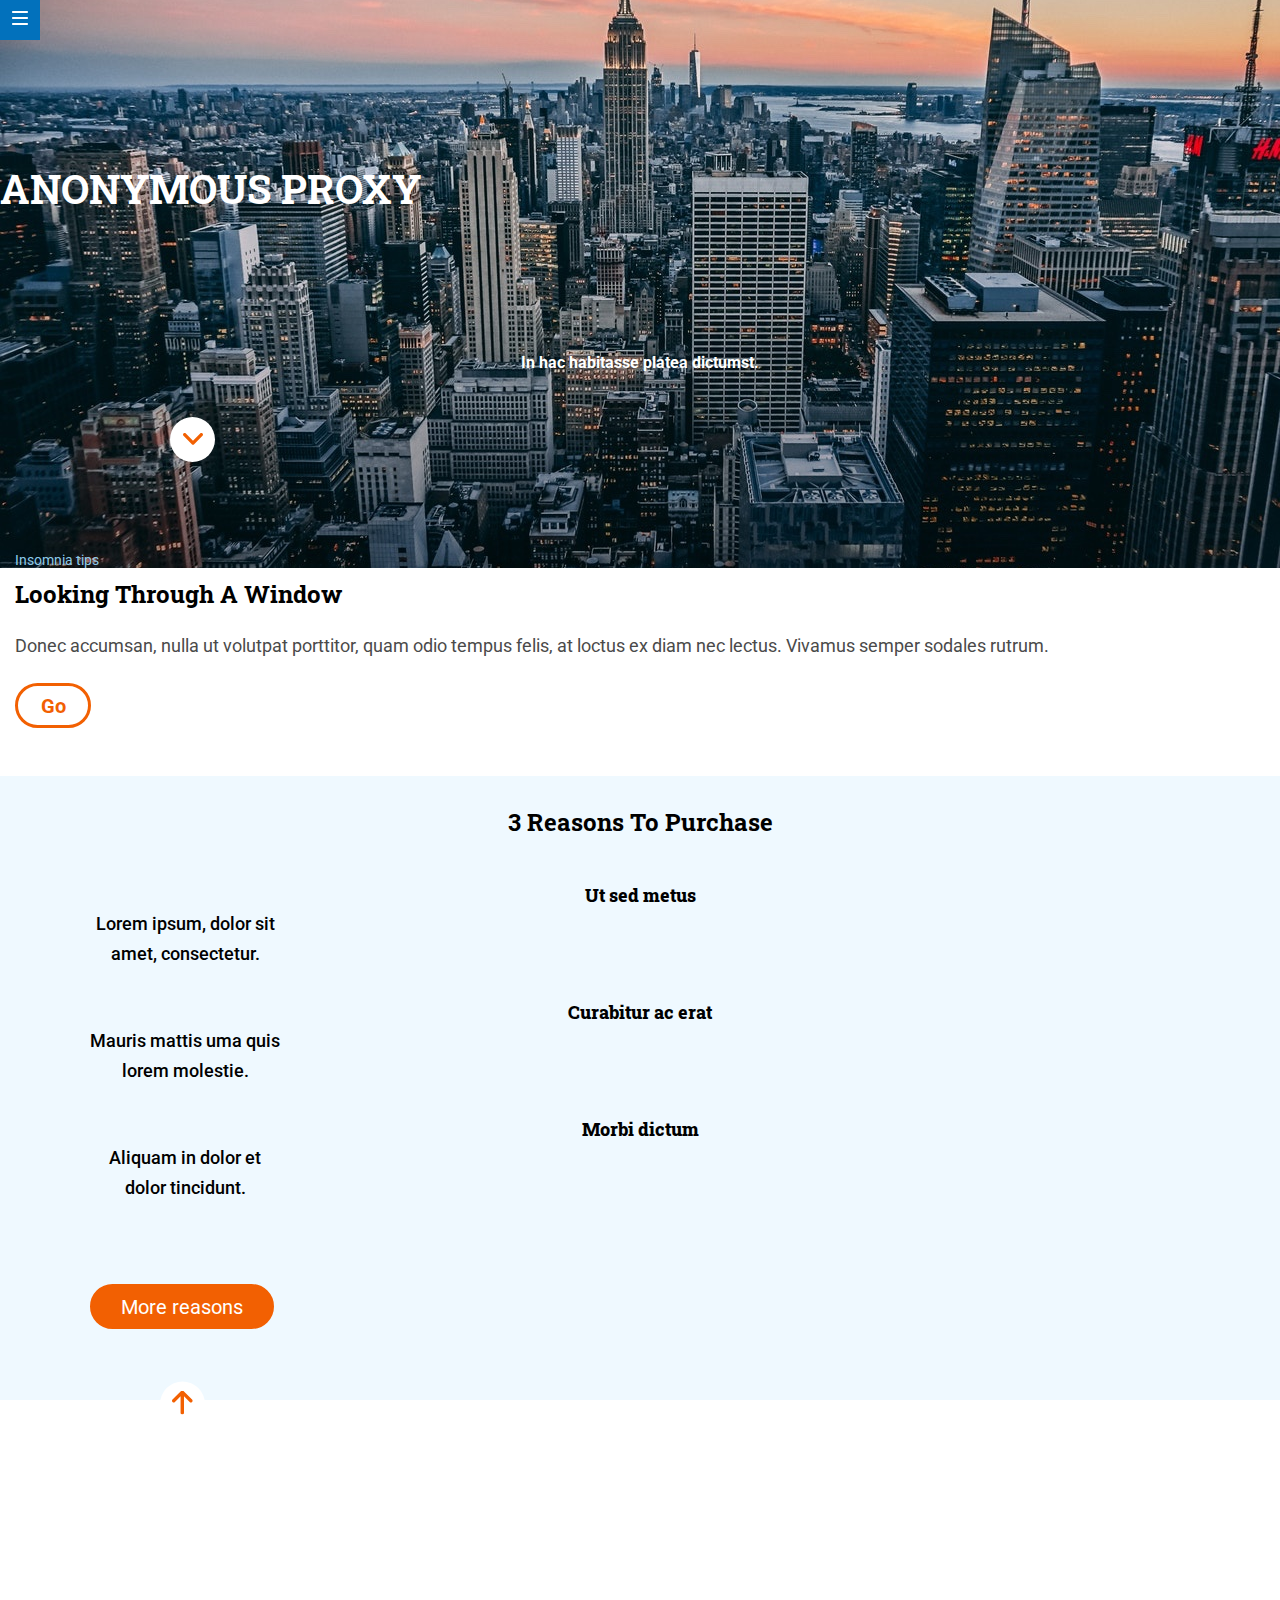
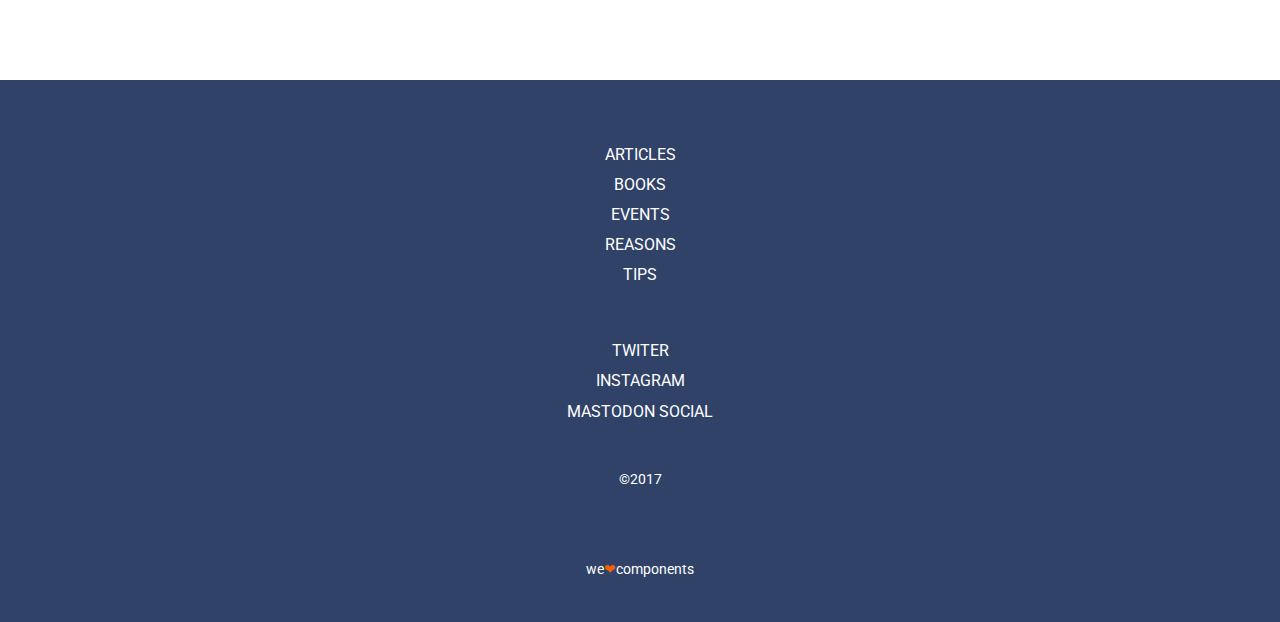
==== index.html @ ae569e5b "add css styles version mobile" ====
<!DOCTYPE html>
<html lang="en">

<head>
    <meta charset="UTF-8">
    <meta http-equiv="X-UA-Compatible" content="IE=edge">
    <meta name="viewport" content="width=device-width, initial-scale=1.0">
    <link rel="preconnect" href="https://fonts.googleapis.com">
    <link rel="preconnect" href="https://fonts.gstatic.com" crossorigin>
    <link
        href="https://fonts.googleapis.com/css2?family=Roboto+Slab:wght@700&family=Roboto:wght@300;400;500;700&display=swap"
        rel="stylesheet">
    <link rel="stylesheet" href="./styles/main.css">
    <title>Evaluación final - Modulo 01 - Denise Overbeck Troglio</title>
</head>

<body>
    <header>
        <nav>
            <ul class="menu">
                <li><img src="images/ico-menu.svg" alt="ícon menu"><a href="https://adalab.es/" target="_blank"></a></i>
                </li>
            </ul>
        </nav>
    </header>

    <img class="cover" src="images/cover.jpg" alt="Principal image website">
    <h1 class="title">Anonymous proxy</h1>
    <h2 class="subtitle">In hac habitasse platea dictumst.</h2>

    <nav>
        <ul class="circle">
            <li><img src="images/ico-scroll-down.svg" alt="scroll-down"><a href="#"></a></i></li>
        </ul>
    </nav>

    <section>
        <span class="tips">Insomnia tips</span>

        <h2 class="title_1">Looking through a window</h2>
        <article class="text">
            <p>Donec accumsan, nulla ut volutpat porttitor, quam odio tempus felis, at loctus ex diam nec lectus.
                Vivamus semper sodales rutrum. </p>
            <button class="go">Go</button>
        </article>
    </section>

    <section class="reasons">
        <h2 class="title_2">3 reasons to purchase</h2>

        <article>
            <h3 class="article_1">Ut sed metus</h3>
            <p class="one">Lorem ipsum, dolor sit amet, consectetur.</p>


            <article>
                <h3 class="article_2">Curabitur ac erat</h3>
                <p class="two">Mauris mattis uma quis lorem molestie.</p>


                <article>
                    <h3 class="article_3">Morbi dictum</h3>
                    <p class="three">Aliquam in dolor et dolor tincidunt.</p>
                </article>

                <button class="more">More reasons</button>
    </section>

    <nav>
        <ul class="top">
            <li><img src="images/ico-arrow.svg" alt="arrow"><a href="#"></a></i></li>
        </ul>
    </nav>

    <footer class="footer">


        <section class="section">
            <ul class="list">
                <li>Articles</li>
                <li>Books</li>
                <li>Events</li>
                <li>Reasons</li>
                <li>Tips</li>
            </ul>
            <ul class="list_2">
                <li>Twiter</li>
                <li>Instagram</li>
                <li>Mastodon social</li>
            </ul>
        </section>

        <span class="copyright">©2017</span>


        <span class="span"> we<span class="heart">❤︎</span class="span">components</span>
    </footer>

    <body>

</html>
---- styles/main.css ----
* {
  padding: 0;
  margin: 0;
  box-sizing: border-box;
}

.menu {
  list-style-type: none;
  width: 40px;
  height: 40px;
  background-color: #0271bc;
  display: flex;
  justify-content: center;
  align-items: center;
}

.cover {
  width: 100%;
  height: 568px;
  position: absolute;
  z-index: -1;
  top: 0;
  object-fit: cover;
}

.title {
  font-size: 40px;
  font-family: "Roboto Slab", serif;
  text-transform: uppercase;
  color: white;
  text-align: center;
  display: flex;
  justify-content: column;
  transform: translateY(230%);
}

.subtitle {
  font-family: "Roboto";
  color: white;
  font-size: 16px;
  text-align: center;
  padding-top: 260px;
}

.circle {
  background-color: white;
  width: 45px;
  height: 45px;
  border-radius: 22.5px;
  display: flex;
  justify-content: center;
  position: absolute;
  align-items: center;
  padding: 15px;
  margin: 45px 160px 15px 170px;
  list-style-type: none;
}

.tips {
  font-size: 14px;
  color: #8ccbea;
  padding: 180px 15px;
  font-family: "Roboto";
  display: flex;
}

.title_1 {
  font-family: "Roboto Slab", serif;
  font-size: 24px;
  text-transform: capitalize;
  padding: 30px 15px 45px;
  transform: translateY(-200px);
}

.text {
  font-size: 18px;
  font-family: "Roboto";
  color: #4a4a4a;
  padding: 30px 15px 45px;
  transform: translateY(-250px);
}

.go {
  background-color: white;
  border-radius: 22.5px;
  color: #f26002;
  font-family: "Roboto";
  font-size: 20px;
  border: solid 3px #f26002;
  width: 76px;
  height: 45px;
  font-weight: 700;
  transform: translateY(60%);
}

.reasons {
  background-color: #eff9ff;
  width: 100%;
  height: 624px;
  transform: translateY(-220px);
}

.title_2 {
  font-family: "Roboto Slab", serif;
  text-transform: capitalize;
  font-size: 24px;
  padding: 30px 15px 15px;
  text-align: center;
  color: #000000;
}

.article_1 {
  font-family: "Roboto Slab", serif;
  font-size: 18px;
  text-align: center;
  margin: 30px 0 0;
  font-weight: 800;
}

.one {
  font-size: 18px;
  font-family: "Roboto";
  text-align: center;
  width: 200px;
  height: 63px;
  padding: 2px;
  margin: 0 85px 0;
  line-height: 30px;
  font-weight: 500;
}

.article_2 {
  font-family: "Roboto Slab", serif;
  font-size: 18px;
  text-align: center;
  margin: 30px 0 0;
  font-weight: 800;
}

.two {
  font-size: 18px;
  font-family: "Roboto";
  text-align: center;
  width: 200px;
  height: 63px;
  padding: 2px;
  margin: 0 85px 0;
  line-height: 30px;
  font-weight: 500;
}

.article_3 {
  font-family: "Roboto Slab", serif;
  font-size: 18px;
  text-align: center;
  margin: 30px 0 0;
  font-weight: 800;
}

.three {
  font-size: 18px;
  font-family: "Roboto";
  text-align: center;
  width: 200px;
  height: 63px;
  padding: 2px;
  margin: 0 85px 0;
  line-height: 30px;
  font-weight: 500;
}

.more {
  background-color: #f26002;
  border: solid 2px #f26002;
  font-size: 20px;
  font-family: "Roboto";
  font-weight: 400;
  color: white;
  border-radius: 22.5px;
  width: 184px;
  height: 45px;
  display: flex;
  align-items: center;
  justify-content: center;
  margin: 80px 90px 30px;
}

.top {
  background-color: white;
  width: 45px;
  height: 45px;
  border-radius: 22.5px;
  list-style-type: none;
  display: flex;
  justify-content: center;
  transform: translateY(-530%);
  margin: 0 160px 15px 160px;
  align-items: center;
}

.footer {
  background-color: #304268;
  width: 100%;
  height: 100%;
}

.list {
  list-style-type: none;
  line-height: 1.88;
  font-size: 16px;
  font-family: "Roboto";
  text-transform: uppercase;
  color: white;
  display: flex;
  justify-content: center;
  flex-direction: column;
  align-items: center;
  text-align: center;
  padding: 60px 15px 45px;
}

.list_2 {
  list-style-type: none;
  line-height: 1.88;
  font-size: 16px;
  font-family: "Roboto";
  text-transform: uppercase;
  color: white;
  display: flex;
  justify-content: center;
  flex-direction: column;
  align-items: center;
  text-align: center;
  transform: translateY(-30%);
  padding: 60px 15px 45px;
}

.copyright {
  color: white;
  font-size: 14px;
  font-family: "Roboto";
  line-height: 2.14;
  display: flex;
  justify-content: center;
  flex-direction: column;
  align-items: center;
  text-align: center;
  transform: translateY(-220%);
}

.span {
  color: white;
  font-size: 14px;
  font-family: "Roboto";
  display: flex;
  justify-content: center;
  flex-direction: row;
  align-items: center;
  text-align: center;
  padding: 0 15px 45px 15px;
}

.heart {
  color: #f26002;
  display: flex;
  justify-content: space-evenly;
}
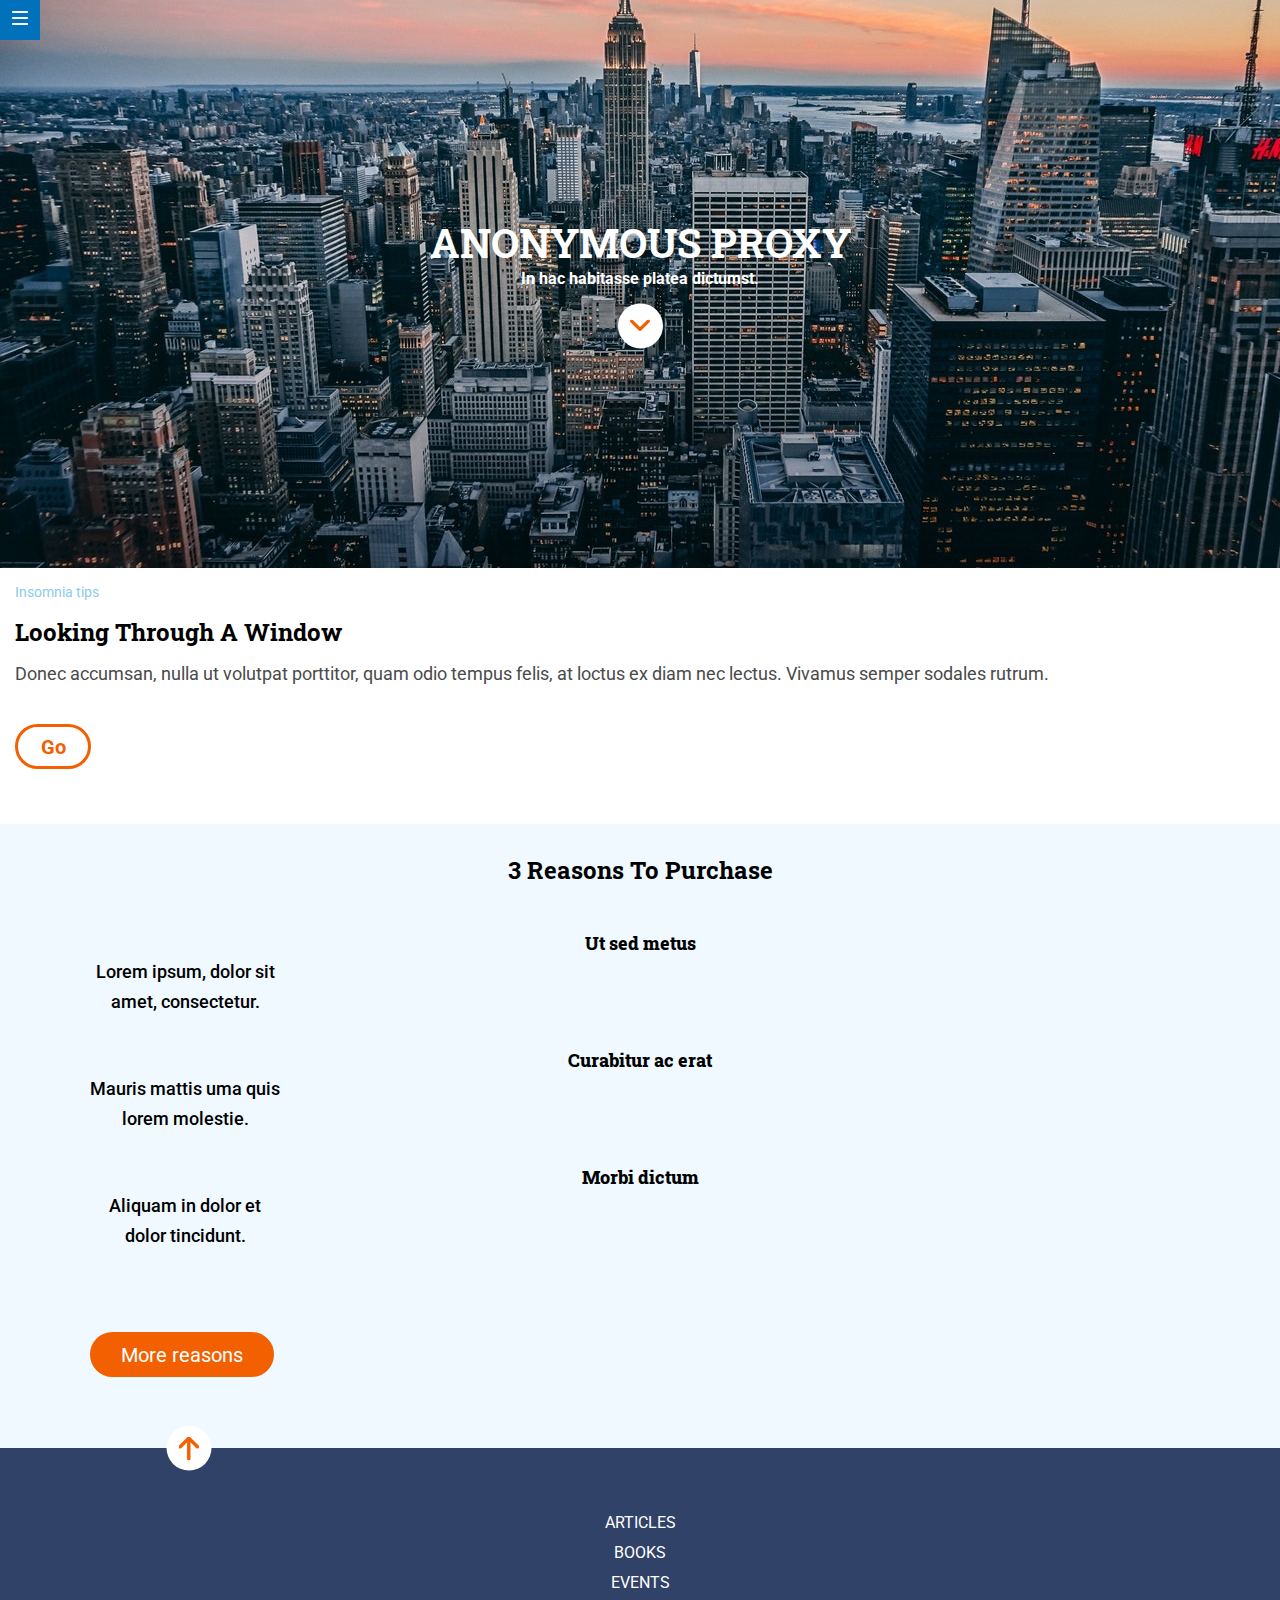
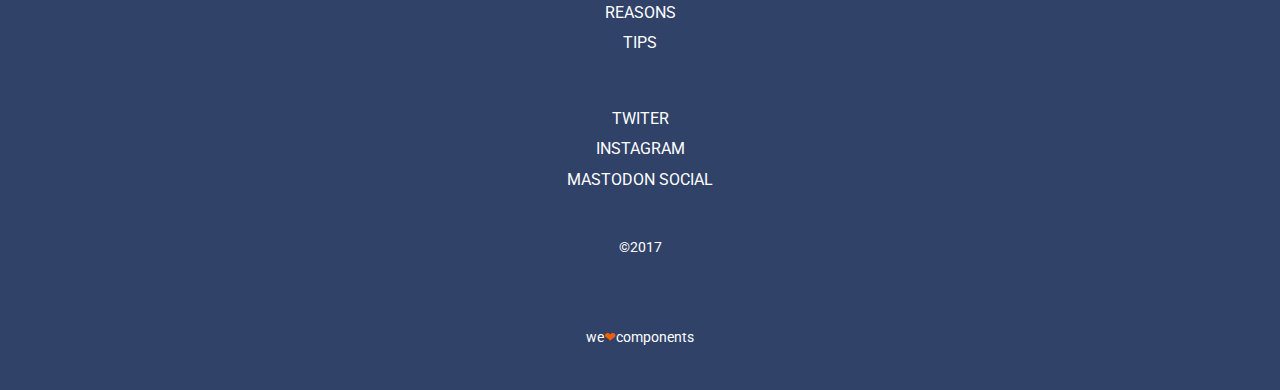
==== commit d0dbd03e: "add new styles" ====
--- a/index.html
+++ b/index.html
@@ -15,29 +15,29 @@
 </head>
 
 <body>
-    <header>
+    <header class="header">
         <nav>
             <ul class="menu">
-                <li><img src="images/ico-menu.svg" alt="ícon menu"><a href="https://adalab.es/" target="_blank"></a></i>
+                <li><a href="https://adalab.es/" target="_blank"><img src="./images/ico-menu.svg" alt="ícon menu"></a>
                 </li>
             </ul>
         </nav>
+        <article class="article">
+            <h1 class="title">Anonymous proxy</h1>
+            <h2 class="subtitle">In hac habitasse platea dictumst.</h2>
+
+            <ul class="circle">
+                <li><img src="images/ico-scroll-down.svg" alt="scroll-down"><a href="../index.html#window"></a></i></li>
+            </ul>
+        </article>
     </header>
 
-    <img class="cover" src="images/cover.jpg" alt="Principal image website">
-    <h1 class="title">Anonymous proxy</h1>
-    <h2 class="subtitle">In hac habitasse platea dictumst.</h2>
 
-    <nav>
-        <ul class="circle">
-            <li><img src="images/ico-scroll-down.svg" alt="scroll-down"><a href="#"></a></i></li>
-        </ul>
-    </nav>
 
     <section>
         <span class="tips">Insomnia tips</span>
 
-        <h2 class="title_1">Looking through a window</h2>
+        <h2 class="title_1" id="window">Looking through a window</h2>
         <article class="text">
             <p>Donec accumsan, nulla ut volutpat porttitor, quam odio tempus felis, at loctus ex diam nec lectus.
                 Vivamus semper sodales rutrum. </p>
@@ -66,11 +66,12 @@
                 <button class="more">More reasons</button>
     </section>
 
-    <nav>
-        <ul class="top">
-            <li><img src="images/ico-arrow.svg" alt="arrow"><a href="#"></a></i></li>
-        </ul>
-    </nav>
+
+    <section class="top">
+        <img src="images/ico-arrow.svg" alt="arrow"><a href="#"></a>
+    </section>
+
+
 
     <footer class="footer">
 
--- a/styles/main.css
+++ b/styles/main.css
@@ -4,6 +4,24 @@
   box-sizing: border-box;
 }
 
+.header {
+  background-image: url(/images/cover.jpg);
+  background-size: cover;
+  background-position: center;
+  background-repeat: no-repeat;
+  width: 100%;
+  height: 568px;
+  margin-bottom: 15px;
+}
+
+.article {
+  display: flex;
+  flex-direction: column;
+  transform: translateY(120%);
+  justify-content: center;
+  align-items: center;
+}
+
 .menu {
   list-style-type: none;
   width: 40px;
@@ -14,15 +32,6 @@
   align-items: center;
 }
 
-.cover {
-  width: 100%;
-  height: 568px;
-  position: absolute;
-  z-index: -1;
-  top: 0;
-  object-fit: cover;
-}
-
 .title {
   font-size: 40px;
   font-family: "Roboto Slab", serif;
@@ -31,7 +40,7 @@
   text-align: center;
   display: flex;
   justify-content: column;
-  transform: translateY(230%);
+  height: auto;
 }
 
 .subtitle {
@@ -39,7 +48,6 @@
   color: white;
   font-size: 16px;
   text-align: center;
-  padding-top: 260px;
 }
 
 .circle {
@@ -49,35 +57,31 @@
   border-radius: 22.5px;
   display: flex;
   justify-content: center;
-  position: absolute;
-  align-items: center;
-  padding: 15px;
-  margin: 45px 160px 15px 170px;
+  padding: 20px;
+  margin: 15px 160px 15px 160px;
+  align-items: center;
   list-style-type: none;
 }
 
 .tips {
   font-size: 14px;
   color: #8ccbea;
-  padding: 180px 15px;
-  font-family: "Roboto";
-  display: flex;
+  margin: 15px;
+  font-family: "Roboto";
 }
 
 .title_1 {
   font-family: "Roboto Slab", serif;
   font-size: 24px;
   text-transform: capitalize;
-  padding: 30px 15px 45px;
-  transform: translateY(-200px);
+  margin: 15px;
 }
 
 .text {
   font-size: 18px;
   font-family: "Roboto";
   color: #4a4a4a;
-  padding: 30px 15px 45px;
-  transform: translateY(-250px);
+  margin: 15px;
 }
 
 .go {
@@ -90,14 +94,13 @@
   width: 76px;
   height: 45px;
   font-weight: 700;
-  transform: translateY(60%);
+  margin: 40px 0 40px 0;
 }
 
 .reasons {
   background-color: #eff9ff;
   width: 100%;
   height: 624px;
-  transform: translateY(-220px);
 }
 
 .title_2 {
@@ -186,16 +189,15 @@
 }
 
 .top {
+  border-radius: 22.5px;
+  display: flex;
+  justify-content: center;
+  align-items: center;
+  position: absolute;
   background-color: white;
   width: 45px;
   height: 45px;
-  border-radius: 22.5px;
-  list-style-type: none;
-  display: flex;
-  justify-content: center;
-  transform: translateY(-530%);
-  margin: 0 160px 15px 160px;
-  align-items: center;
+  transform: translate(370%, -50%);
 }
 
 .footer {
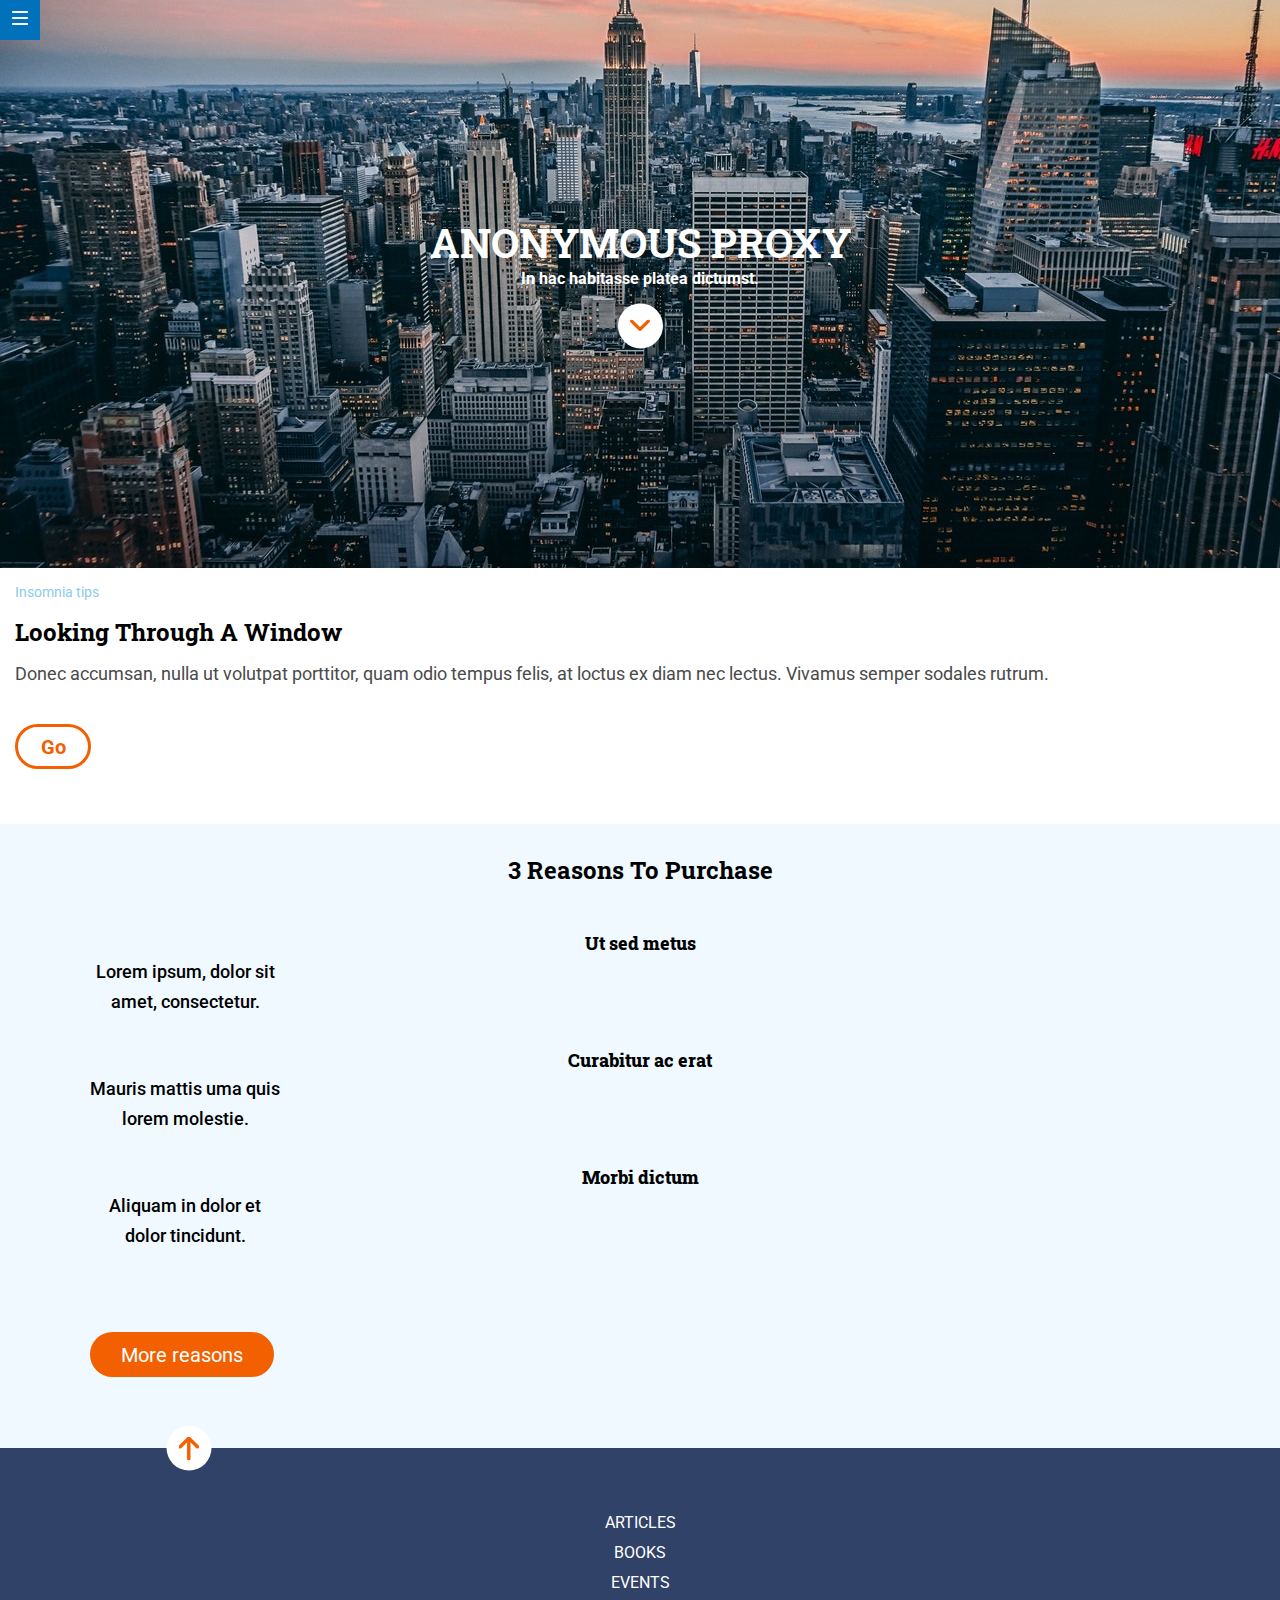
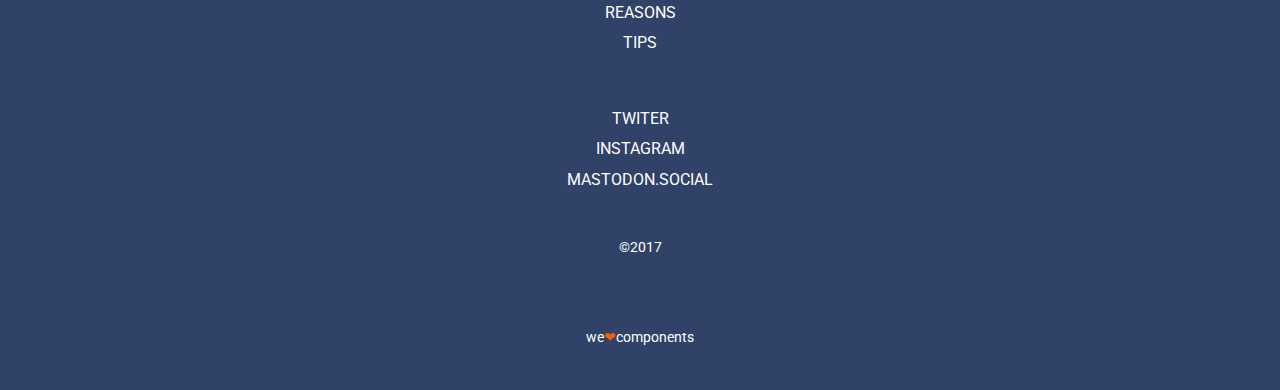
==== commit 58ef3739: "add links Adalab on footer" ====
--- a/index.html
+++ b/index.html
@@ -78,16 +78,17 @@
 
         <section class="section">
             <ul class="list">
-                <li>Articles</li>
-                <li>Books</li>
-                <li>Events</li>
-                <li>Reasons</li>
-                <li>Tips</li>
+                <li><a class="links" href="https://adalab.es/" target="_blank">Articles </a></li>
+                <li><a class="links" href="https://adalab.es/" target="_blank">Books</a></li>
+                <li><a class="links" href="https://adalab.es/" target="_blank">Events</a></li>
+                <li><a class="links" href="https://adalab.es/" target="_blank">Reasons</a></li>
+                <li><a class="links" href="https://adalab.es/" target="_blank">Tips</a></li>
             </ul>
+
             <ul class="list_2">
-                <li>Twiter</li>
-                <li>Instagram</li>
-                <li>Mastodon social</li>
+                <li><a class="links" href="https://adalab.es/" target="_blank">Twiter</a></li>
+                <li><a class="links" href="https://adalab.es/" target="_blank">Instagram</a></li>
+                <li><a class="links" href="https://adalab.es/" target="_blank">Mastodon.social</a></li>
             </ul>
         </section>
 
--- a/styles/main.css
+++ b/styles/main.css
@@ -237,6 +237,11 @@
   padding: 60px 15px 45px;
 }
 
+.links {
+ text-decoration: none;
+ color: white;
+}
+
 .copyright {
   color: white;
   font-size: 14px;
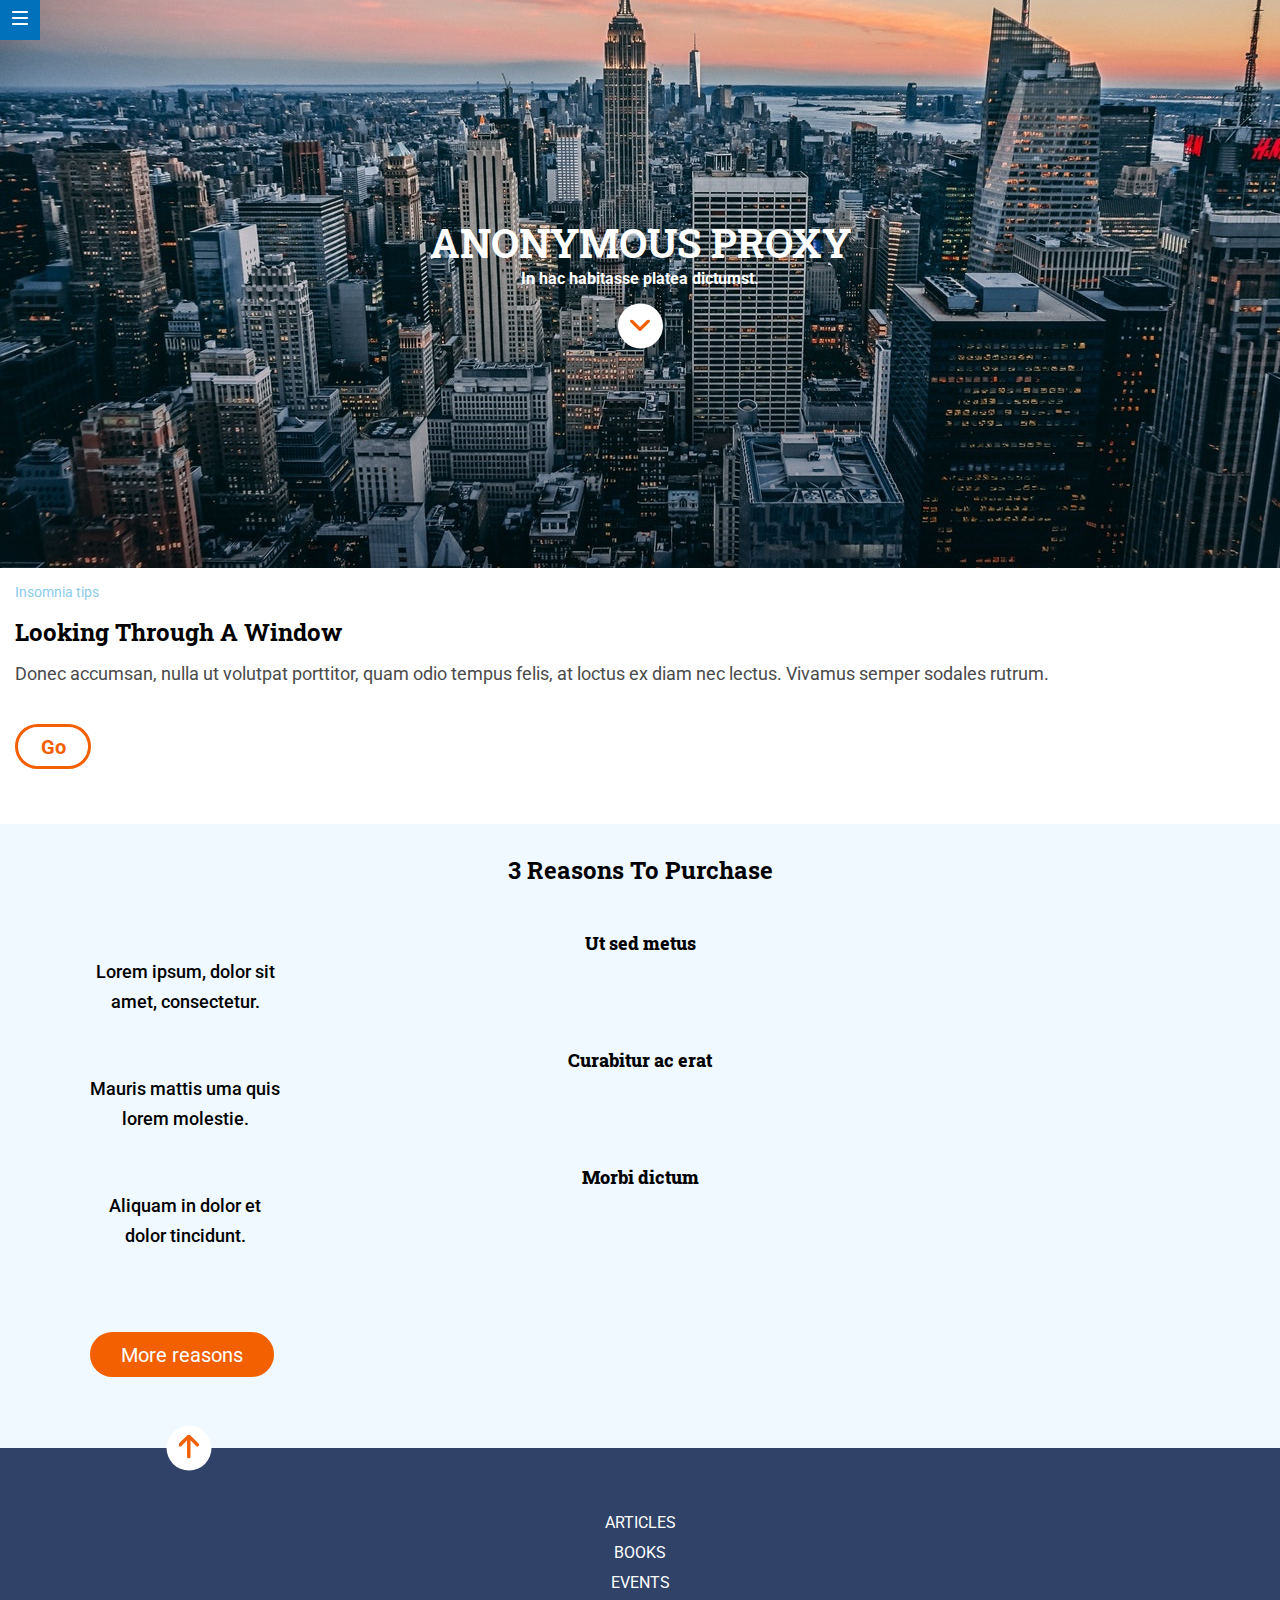
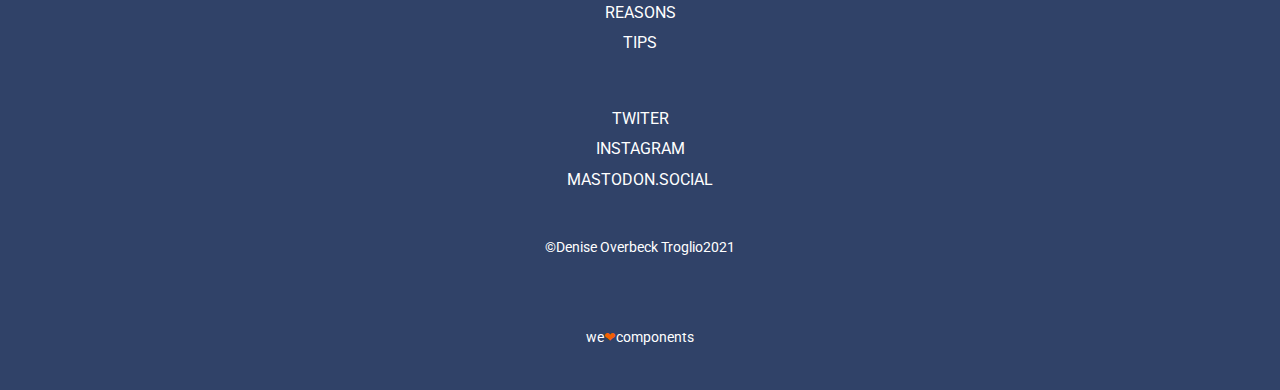
==== commit c8816ce4: "add animation footer" ====
--- a/index.html
+++ b/index.html
@@ -15,7 +15,7 @@
 </head>
 
 <body>
-    <header class="header">
+    <header class="header" id="initial">
         <nav>
             <ul class="menu">
                 <li><a href="https://adalab.es/" target="_blank"><img src="./images/ico-menu.svg" alt="ícon menu"></a>
@@ -27,7 +27,7 @@
             <h2 class="subtitle">In hac habitasse platea dictumst.</h2>
 
             <ul class="circle">
-                <li><img src="images/ico-scroll-down.svg" alt="scroll-down"><a href="../index.html#window"></a></i></li>
+                <li><a href="../index.html#3reasons"><img src="images/ico-scroll-down.svg" alt="scroll-down"></a></i>
             </ul>
         </article>
     </header>
@@ -37,16 +37,19 @@
     <section>
         <span class="tips">Insomnia tips</span>
 
-        <h2 class="title_1" id="window">Looking through a window</h2>
+        <h2 class="title_1">Looking through a window</h2>
         <article class="text">
             <p>Donec accumsan, nulla ut volutpat porttitor, quam odio tempus felis, at loctus ex diam nec lectus.
                 Vivamus semper sodales rutrum. </p>
+
             <button class="go">Go</button>
+
+
         </article>
     </section>
 
     <section class="reasons">
-        <h2 class="title_2">3 reasons to purchase</h2>
+        <h2 class="title_2" id="3reasons">3 reasons to purchase</h2>
 
         <article>
             <h3 class="article_1">Ut sed metus</h3>
@@ -68,7 +71,7 @@
 
 
     <section class="top">
-        <img src="images/ico-arrow.svg" alt="arrow"><a href="#"></a>
+        <a href="../index.html#initial"><img src="images/ico-arrow.svg" alt="arrow"></a>
     </section>
 
 
@@ -92,7 +95,7 @@
             </ul>
         </section>
 
-        <span class="copyright">©2017</span>
+        <span class="copyright">©Denise Overbeck Troglio2021</span>
 
 
         <span class="span"> we<span class="heart">❤︎</span class="span">components</span>
--- a/styles/main.css
+++ b/styles/main.css
@@ -198,6 +198,16 @@
   width: 45px;
   height: 45px;
   transform: translate(370%, -50%);
+animation-duration: 5s;
+  animation-name: intro;
+  animation-iteration-count: 1;
+  animation-timing-function: linear;
+}
+
+@keyframes intro {
+  from {
+    transform:rotate(360deg);
+  }
 }
 
 .footer {
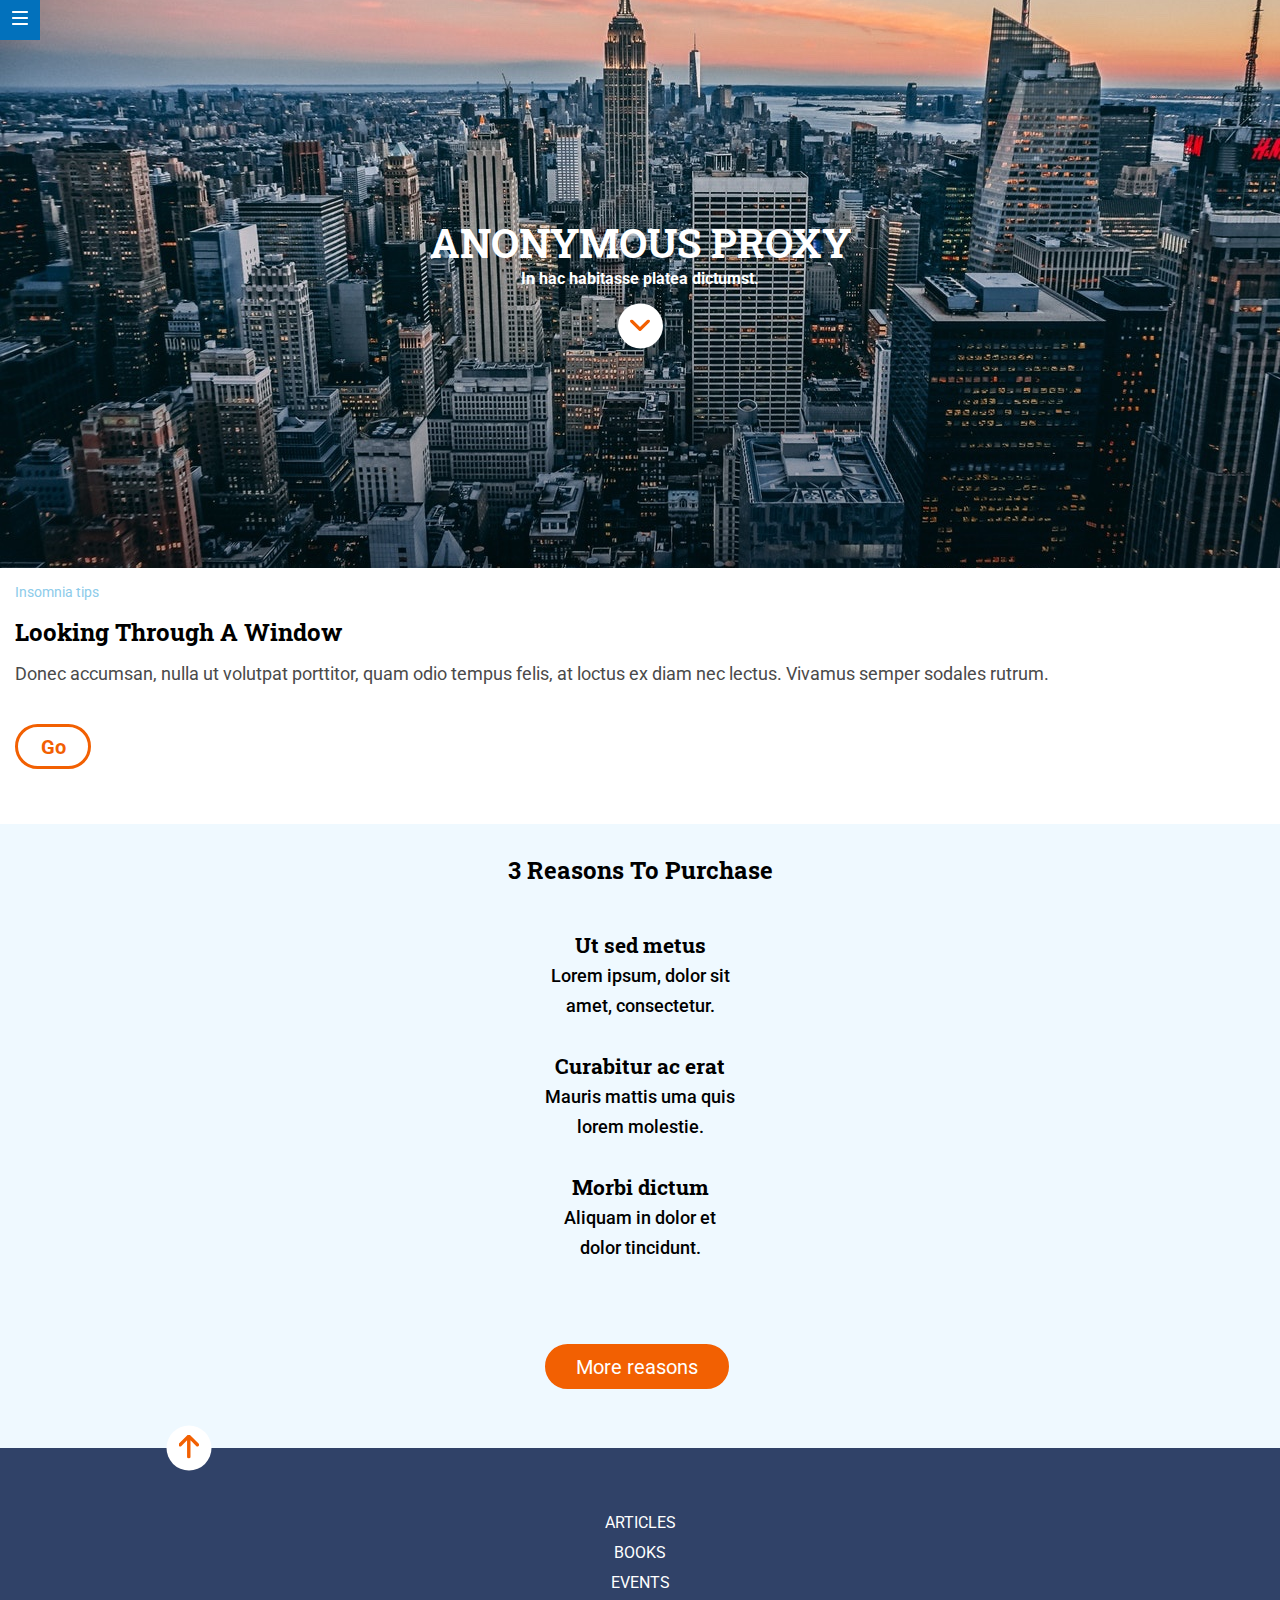
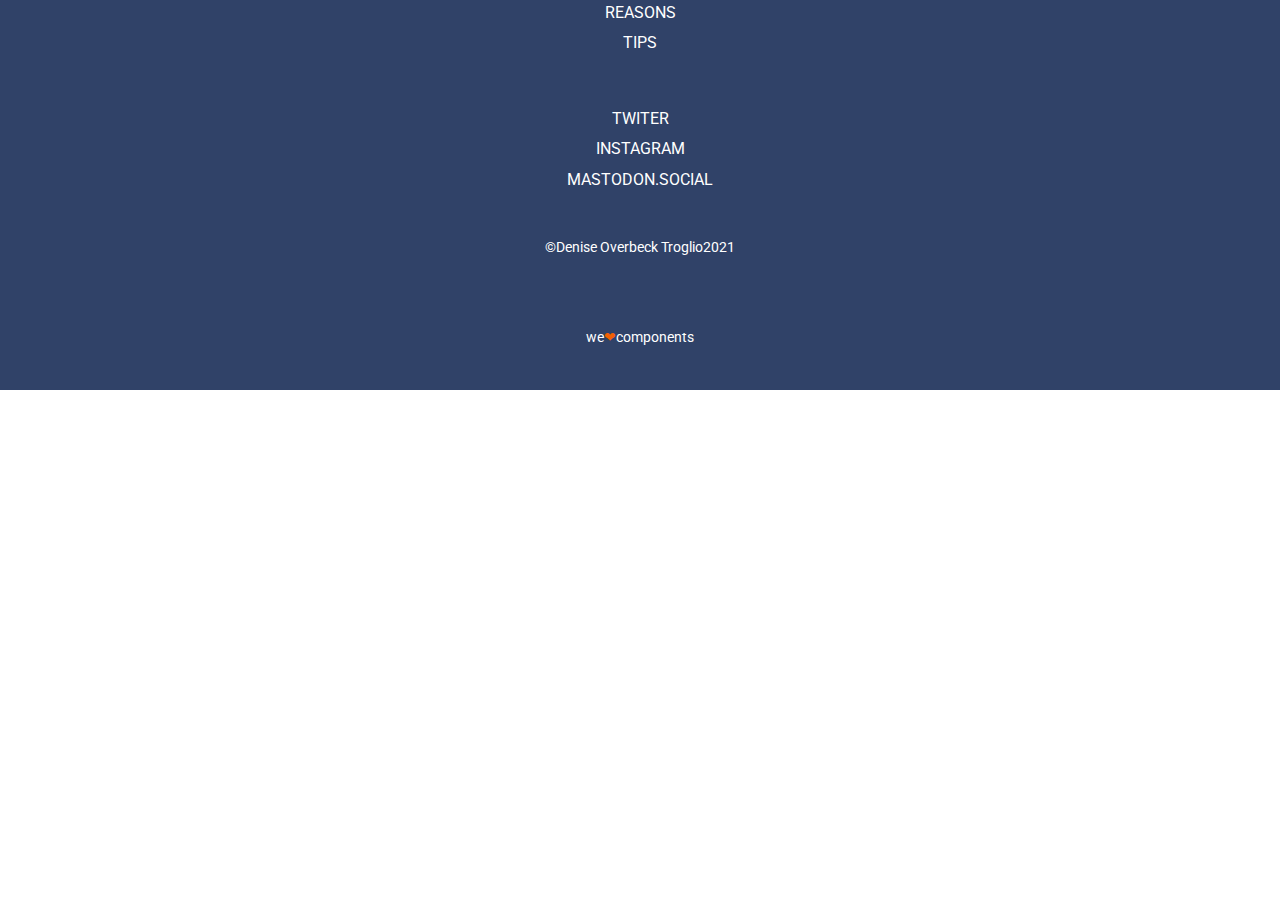
==== commit 91b0fe6d: "add grid" ====
--- a/index.html
+++ b/index.html
@@ -44,31 +44,31 @@
 
             <button class="go">Go</button>
 
-
         </article>
     </section>
 
     <section class="reasons">
         <h2 class="title_2" id="3reasons">3 reasons to purchase</h2>
 
-        <article>
-            <h3 class="article_1">Ut sed metus</h3>
+<section class="container">
+        <article class="article_1">
+            <h3>Ut sed metus</h3>
             <p class="one">Lorem ipsum, dolor sit amet, consectetur.</p>
 
 
-            <article>
-                <h3 class="article_2">Curabitur ac erat</h3>
+            <article class="article_2">
+                <h3>Curabitur ac erat</h3>
                 <p class="two">Mauris mattis uma quis lorem molestie.</p>
 
 
-                <article>
-                    <h3 class="article_3">Morbi dictum</h3>
+                <article class="article_3">
+                    <h3 >Morbi dictum</h3>
                     <p class="three">Aliquam in dolor et dolor tincidunt.</p>
                 </article>
 
                 <button class="more">More reasons</button>
     </section>
-
+</section>
 
     <section class="top">
         <a href="../index.html#initial"><img src="images/ico-arrow.svg" alt="arrow"></a>
--- a/styles/main.css
+++ b/styles/main.css
@@ -112,12 +112,45 @@
   color: #000000;
 }
 
+.container {
+  display: grid;
+  width: 100%;
+  padding: 0;
+  grid-template-columns: (3, fr);
+  grid-template-rows: 1fr 1fr 1fr;
+  justify-content: center;
+}
+
 .article_1 {
+  grid-column: 1/4;
+  grid-rows: 1/2;
+  font-family: "Roboto Slab", serif;
+  font-size: 18px;
+  text-align: center;
+  margin: 10px;
+  align-items: center;
+  margin: 30px 0 0;
+}
+
+.article_2 {
+  grid-column: 1/4;
+  grid-rows: 2/3;
+  font-family: "Roboto Slab", serif;
+  font-size: 18px;
+  text-align: center;
+  align-items: center;
+  margin: 30px 0 0;
+}
+
+.article_3 {
+  grid-column: 1/4;
+  grid-rows: 3/4;
   font-family: "Roboto Slab", serif;
   font-size: 18px;
   text-align: center;
   margin: 30px 0 0;
   font-weight: 800;
+  align-items: center;
 }
 
 .one {
@@ -132,14 +165,6 @@
   font-weight: 500;
 }
 
-.article_2 {
-  font-family: "Roboto Slab", serif;
-  font-size: 18px;
-  text-align: center;
-  margin: 30px 0 0;
-  font-weight: 800;
-}
-
 .two {
   font-size: 18px;
   font-family: "Roboto";
@@ -152,14 +177,6 @@
   font-weight: 500;
 }
 
-.article_3 {
-  font-family: "Roboto Slab", serif;
-  font-size: 18px;
-  text-align: center;
-  margin: 30px 0 0;
-  font-weight: 800;
-}
-
 .three {
   font-size: 18px;
   font-family: "Roboto";
@@ -185,7 +202,7 @@
   display: flex;
   align-items: center;
   justify-content: center;
-  margin: 80px 90px 30px;
+  margin: 80px 90px 50px;
 }
 
 .top {
@@ -198,7 +215,7 @@
   width: 45px;
   height: 45px;
   transform: translate(370%, -50%);
-animation-duration: 5s;
+  animation-duration: 5s;
   animation-name: intro;
   animation-iteration-count: 1;
   animation-timing-function: linear;
@@ -206,7 +223,7 @@
 
 @keyframes intro {
   from {
-    transform:rotate(360deg);
+    transform: rotate(360deg);
   }
 }
 
@@ -248,8 +265,8 @@
 }
 
 .links {
- text-decoration: none;
- color: white;
+  text-decoration: none;
+  color: white;
 }
 
 .copyright {
